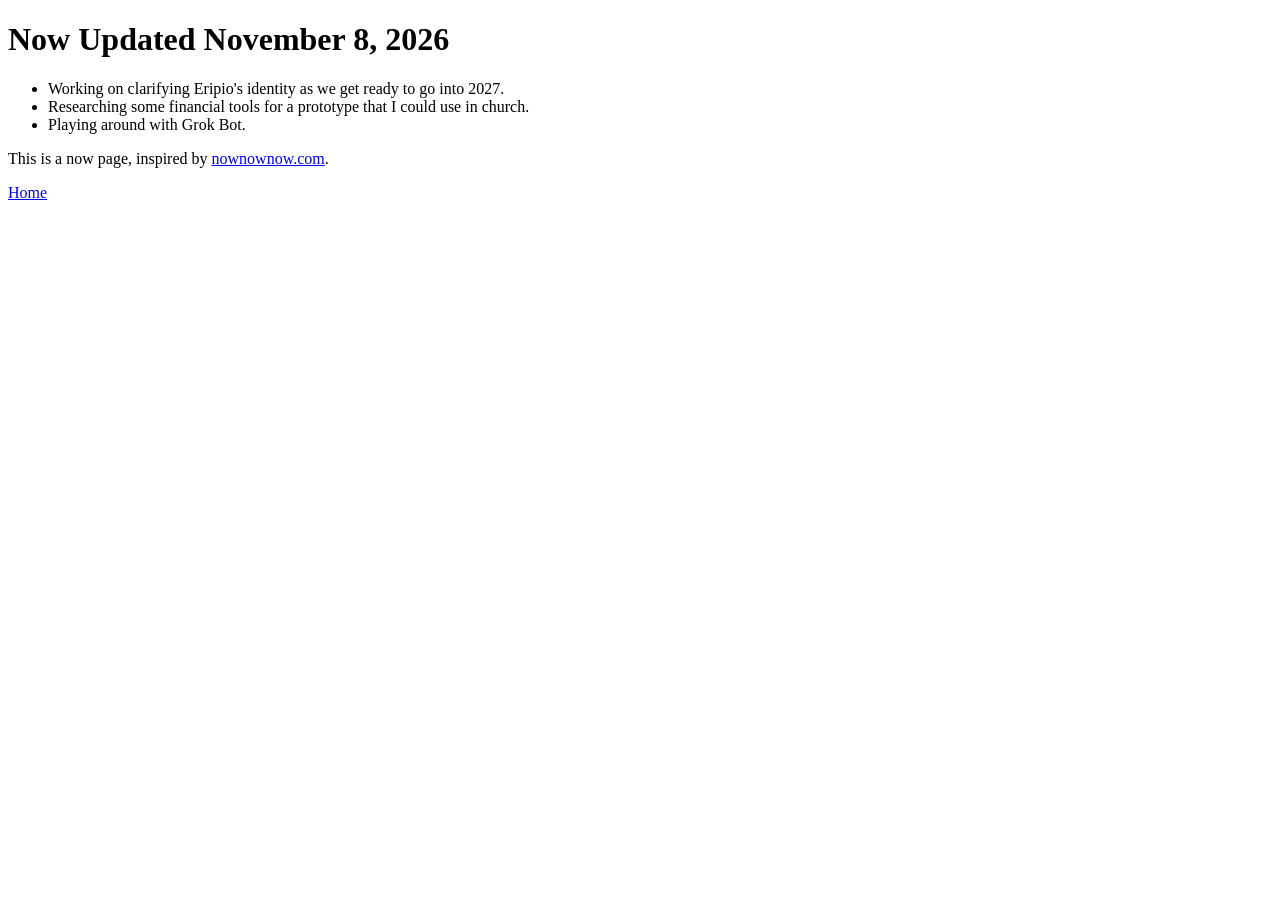
==== public/now/index.html @ 60d89f58 "Add a now page Publish a hand-editable /now page in the existing static style, link it from the home" ====
<!DOCTYPE html>
<html lang="en">
  <head>
    <meta charset="utf-8" />
    <meta name="viewport" content="width=device-width, initial-scale=1" />
    <meta name="robots" content="index, follow, max-image-preview:large" />
    <meta
      name="description"
      content="What Jacob Brokaw is focused on right now."
    />
    <title>Now | Jacob Brokaw</title>
    <link rel="canonical" href="https://jacobbrokaw.com/now" />
    <link rel="sitemap" type="application/xml" href="/sitemap.xml" />
    <meta property="og:type" content="website" />
    <meta property="og:title" content="Now | Jacob Brokaw" />
    <meta
      property="og:description"
      content="What Jacob Brokaw is focused on right now."
    />
    <meta property="og:url" content="https://jacobbrokaw.com/now" />
    <meta
      property="og:image"
      content="https://jacobbrokaw.com/img/favicon-196x196.png"
    />
    <meta name="twitter:card" content="summary" />
    <meta name="twitter:title" content="Now | Jacob Brokaw" />
    <meta
      name="twitter:description"
      content="What Jacob Brokaw is focused on right now."
    />
    <link
      rel="apple-touch-icon-precomposed"
      sizes="57x57"
      href="/img/apple-touch-icon-57x57.png"
    />
    <link
      rel="apple-touch-icon-precomposed"
      sizes="114x114"
      href="/img/apple-touch-icon-114x114.png"
    />
    <link
      rel="apple-touch-icon-precomposed"
      sizes="72x72"
      href="/img/apple-touch-icon-72x72.png"
    />
    <link
      rel="apple-touch-icon-precomposed"
      sizes="144x144"
      href="/img/apple-touch-icon-144x144.png"
    />
    <link
      rel="apple-touch-icon-precomposed"
      sizes="60x60"
      href="/img/apple-touch-icon-60x60.png"
    />
    <link
      rel="apple-touch-icon-precomposed"
      sizes="120x120"
      href="/img/apple-touch-icon-120x120.png"
    />
    <link
      rel="apple-touch-icon-precomposed"
      sizes="76x76"
      href="/img/apple-touch-icon-76x76.png"
    />
    <link
      rel="apple-touch-icon-precomposed"
      sizes="152x152"
      href="/img/apple-touch-icon-152x152.png"
    />
    <link
      rel="icon"
      type="image/png"
      href="/img/favicon-196x196.png"
      sizes="196x196"
    />
    <link
      rel="icon"
      type="image/png"
      href="/img/favicon-96x96.png"
      sizes="96x96"
    />
    <link
      rel="icon"
      type="image/png"
      href="/img/favicon-32x32.png"
      sizes="32x32"
    />
    <link
      rel="icon"
      type="image/png"
      href="/img/favicon-16x16.png"
      sizes="16x16"
    />
    <link
      rel="icon"
      type="image/png"
      href="/img/favicon-128.png"
      sizes="128x128"
    />
    <meta name="application-name" content="Jacob Brokaw" />
    <meta name="msapplication-TileColor" content="#FFFFFF" />
    <meta name="msapplication-TileImage" content="/img/mstile-144x144.png" />
    <meta
      name="msapplication-square70x70logo"
      content="/img/mstile-70x70.png"
    />
    <meta
      name="msapplication-square150x150logo"
      content="/img/mstile-150x150.png"
    />
    <meta
      name="msapplication-wide310x150logo"
      content="/img/mstile-310x150.png"
    />
    <meta
      name="msapplication-square310x310logo"
      content="/img/mstile-310x310.png"
    />
    <link rel="stylesheet" href="/styles.css" type="text/css" />
    <link rel="human-json" href="/human.json" type="application/json" />
  </head>

  <body>
    <header>
      <h1>
        Now
        <span class="my-name">Updated November 8, 2026</span>
      </h1>
    </header>
    <main>
      <ul>
        <li>Working on clarifying Eripio's identity as we get ready to go into 2027.</li>
        <li>Researching some financial tools for a prototype that I could use in church.</li>
        <li>Playing around with Grok Bot.</li>
      </ul>
      <p>
        This is a now page, inspired by
        <a class="link" href="https://nownownow.com" target="_blank">nownownow.com</a>.
      </p>
      <p>
        <a class="link" href="/">Home</a>
      </p>
    </main>
  </body>
</html>
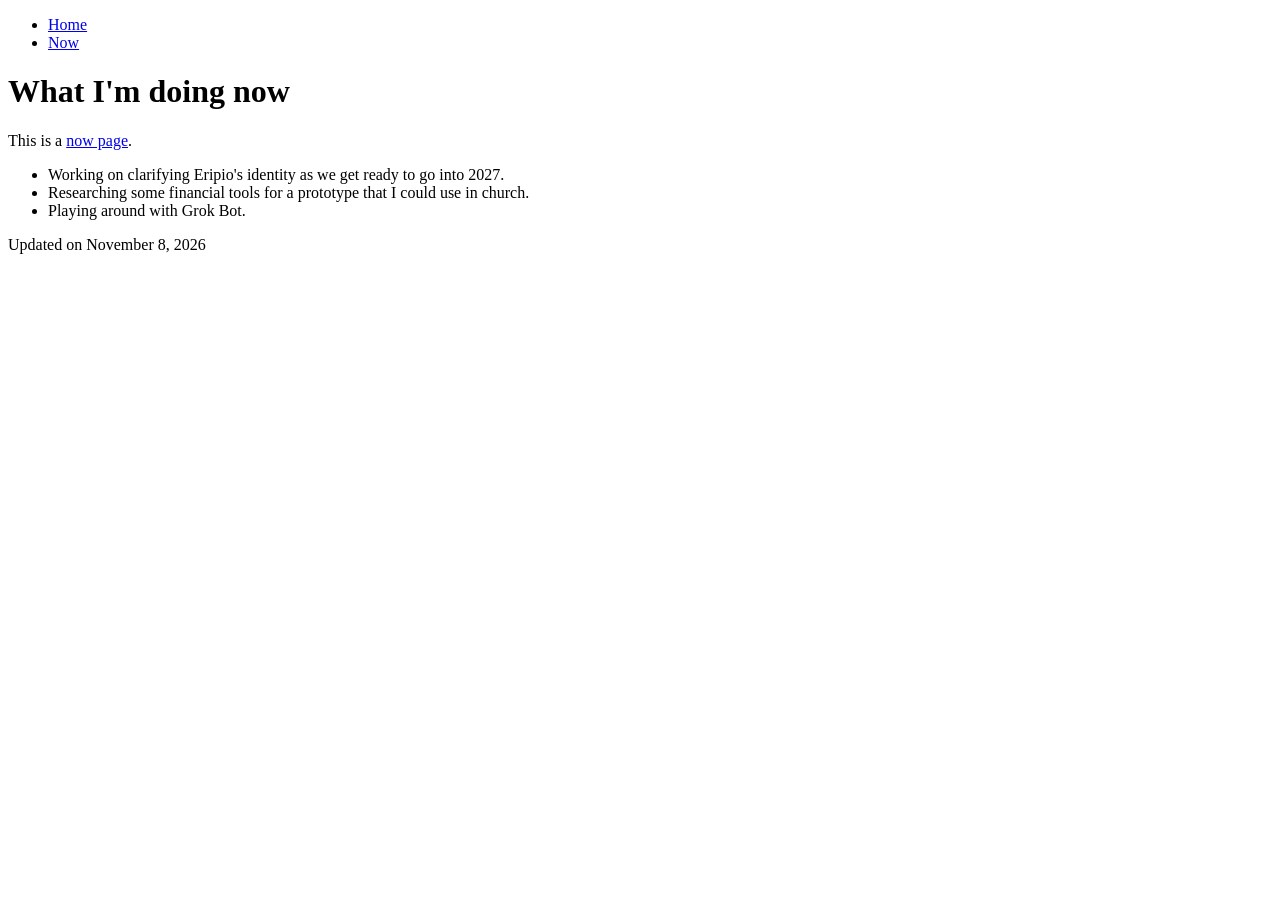
==== commit 7c0dcc6c: "Tweak styles and add navigation" ====
--- a/public/now/index.html
+++ b/public/now/index.html
@@ -123,24 +123,32 @@
 
   <body>
     <header>
+      <nav>
+        <ul>
+          <li><a href="/">Home</a></li>
+          <li><a href="/now" class="selected">Now</a></li>
+        </ul>
+      </nav>
       <h1>
-        Now
-        <span class="my-name">Updated November 8, 2026</span>
+        What I'm doing now
       </h1>
     </header>
     <main>
-      <ul>
-        <li>Working on clarifying Eripio's identity as we get ready to go into 2027.</li>
-        <li>Researching some financial tools for a prototype that I could use in church.</li>
-        <li>Playing around with Grok Bot.</li>
-      </ul>
-      <p>
-        This is a now page, inspired by
-        <a class="link" href="https://nownownow.com" target="_blank">nownownow.com</a>.
-      </p>
-      <p>
-        <a class="link" href="/">Home</a>
-      </p>
+      <article>
+        <p>
+          This is a <a class="link" href="https://nownownow.com/about">now page</a>.
+        </p>
+
+        <ul>
+          <li>Working on clarifying Eripio's identity as we get ready to go into 2027.</li>
+          <li>Researching some financial tools for a prototype that I could use in church.</li>
+          <li>Playing around with Grok Bot.</li>
+        </ul>
+
+        <div>
+          <span class="updated-date">Updated on November 8, 2026</span>
+        </div>
+      </article>
     </main>
   </body>
 </html>
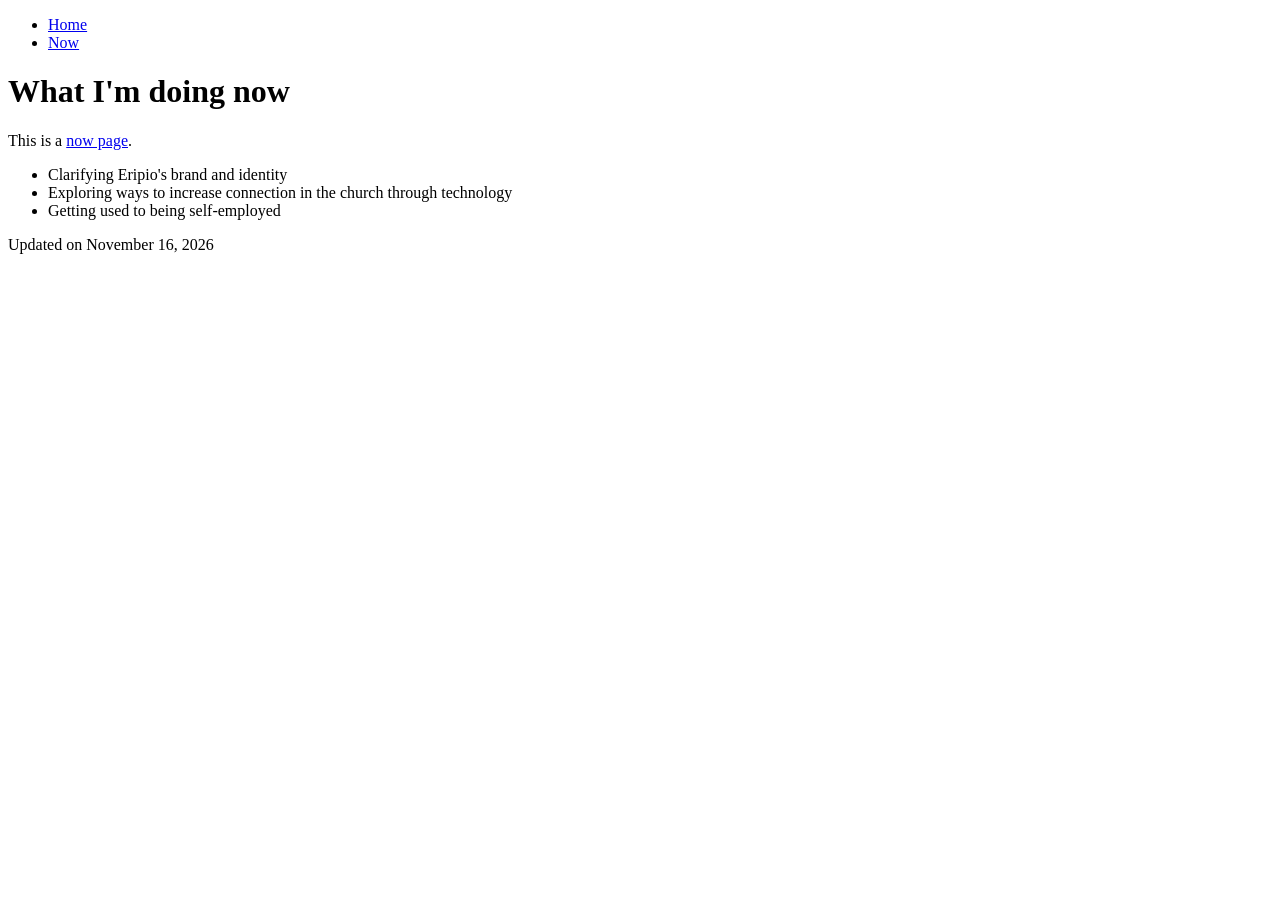
==== commit b5df93b3: "Update the now page focus and modified date. Co-authored-by: Jacob Brokaw <jacobbrokaw@hey.com>" ====
--- a/public/now/index.html
+++ b/public/now/index.html
@@ -11,7 +11,9 @@
     <title>Now | Jacob Brokaw</title>
     <link rel="canonical" href="https://jacobbrokaw.com/now" />
     <link rel="sitemap" type="application/xml" href="/sitemap.xml" />
-    <meta property="og:type" content="website" />
+    <meta property="og:site_name" content="Jacob Brokaw" />
+    <meta property="og:type" content="article" />
+    <meta property="article:modified_time" content="2026-11-16" />
     <meta property="og:title" content="Now | Jacob Brokaw" />
     <meta
       property="og:description"
@@ -23,6 +25,7 @@
       content="https://jacobbrokaw.com/img/favicon-196x196.png"
     />
     <meta name="twitter:card" content="summary" />
+    <meta name="twitter:url" content="https://jacobbrokaw.com/now" />
     <meta name="twitter:title" content="Now | Jacob Brokaw" />
     <meta
       name="twitter:description"
@@ -119,6 +122,27 @@
     />
     <link rel="stylesheet" href="/styles.css" type="text/css" />
     <link rel="human-json" href="/human.json" type="application/json" />
+    <script type="application/ld+json">
+      {
+        "@context": "https://schema.org",
+        "@type": "WebPage",
+        "name": "What I'm doing now",
+        "url": "https://jacobbrokaw.com/now",
+        "description": "What Jacob Brokaw is focused on right now.",
+        "inLanguage": "en",
+        "dateModified": "2026-11-16",
+        "author": {
+          "@type": "Person",
+          "name": "Jacob Brokaw",
+          "url": "https://jacobbrokaw.com"
+        },
+        "isPartOf": {
+          "@type": "WebSite",
+          "name": "Jacob Brokaw",
+          "url": "https://jacobbrokaw.com"
+        }
+      }
+    </script>
   </head>
 
   <body>
@@ -139,14 +163,15 @@
           This is a <a class="link" href="https://nownownow.com/about">now page</a>.
         </p>
 
-        <ul>
-          <li>Working on clarifying Eripio's identity as we get ready to go into 2027.</li>
-          <li>Researching some financial tools for a prototype that I could use in church.</li>
-          <li>Playing around with Grok Bot.</li>
+        <ul class="now-items">
+          <li>Clarifying Eripio's brand and identity</li>
+          <li>Exploring ways to increase connection in the church through technology</li>
+          <li>Getting used to being self-employed</li>
         </ul>
 
         <div>
-          <span class="updated-date">Updated on November 8, 2026</span>
+          <!-- Weekly update: change this date, then set dateModified, article:modified_time, and the /now lastmod in sitemap.xml to the same day as YYYY-MM-DD. -->
+          <span class="updated-date">Updated on November 16, 2026</span>
         </div>
       </article>
     </main>
